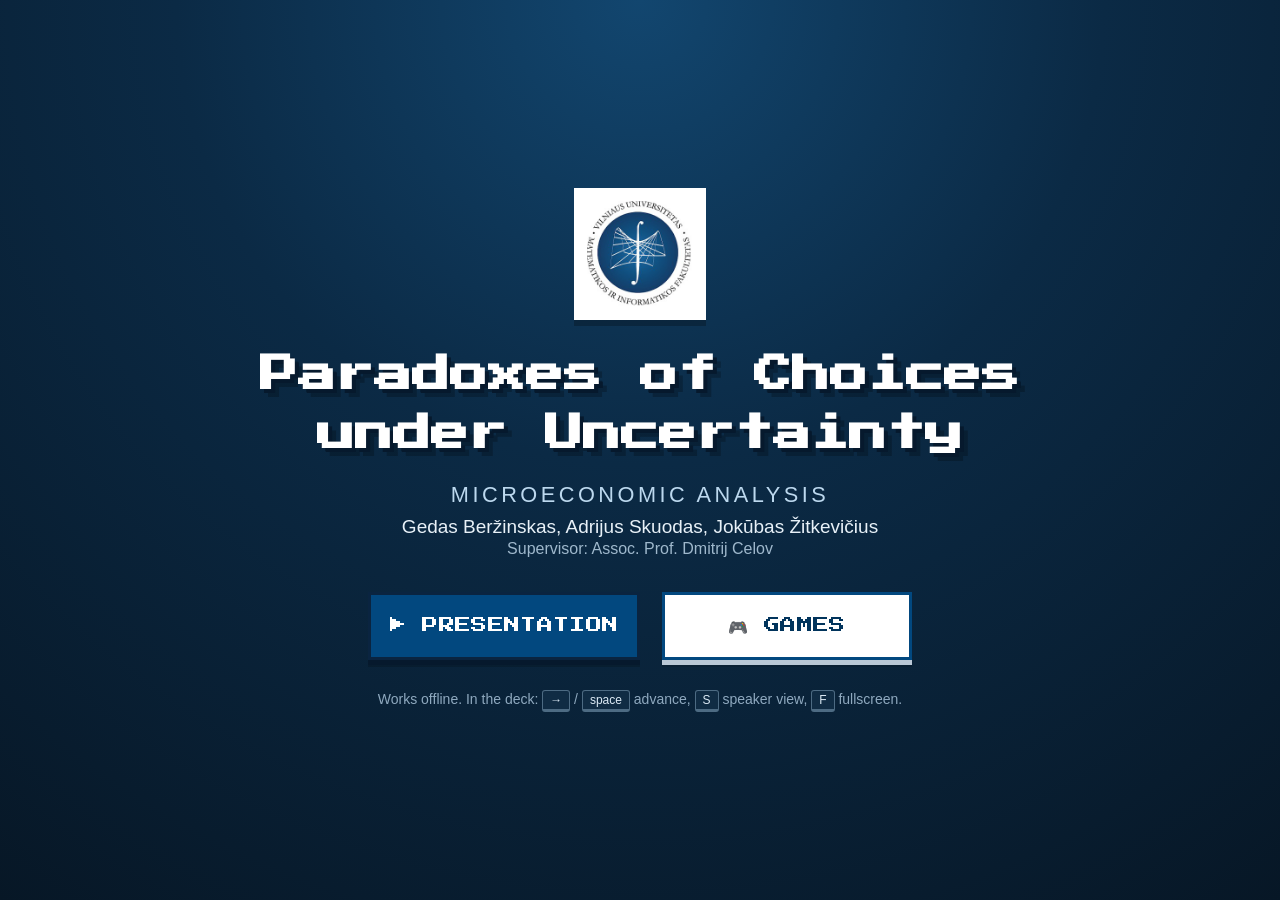
==== docs/index.html @ 369f1665 "Phase 1: 35-slide reveal deck, vendored libs, review fixes" ====
<!DOCTYPE html>
<html lang="en">
<head>
  <meta charset="utf-8">
  <meta name="viewport" content="width=device-width, initial-scale=1">
  <meta name="color-scheme" content="dark">
  <title>Paradoxes of Choices under Uncertainty</title>
  <meta name="description" content="A team presentation and mini-games about paradoxes of choice under uncertainty.">
  <link rel="stylesheet" href="css/theme.css">
</head>
<body class="start-page">
  <main class="start">
    <div class="start__inner">
      <div class="start__logo-card">
        <img src="assets/ui/mif.png"
             alt="Vilnius University Faculty of Mathematics and Informatics"
             width="244" height="244">
      </div>

      <h1 class="start__title" id="start-title">Paradoxes of Choices under Uncertainty</h1>
      <p class="start__subtitle" id="start-subtitle">Microeconomic analysis</p>
      <p class="start__authors" id="start-authors">Gedas Beržinskas, Adrijus Skuodas, Jokūbas Žitkevičius</p>
      <p class="start__supervisor" id="start-supervisor">Supervisor: Assoc. Prof. Dmitrij Celov</p>

      <div class="start__actions">
        <a class="pixel-btn" href="deck.html" aria-label="Open the presentation">▶ Presentation</a>
        <a class="pixel-btn pixel-btn--light" href="play.html" aria-label="Open the games hub">🎮 Games</a>
      </div>

      <p class="start__hint">
        Works offline. In the deck: <kbd>→</kbd> / <kbd>space</kbd> advance,
        <kbd>S</kbd> speaker view, <kbd>F</kbd> fullscreen.
      </p>
    </div>
  </main>

  <script src="config.js"></script>
  <script>
    (function () {
      "use strict";
      var c = window.CONFIG;
      if (!c) return;
      var set = function (id, value) {
        var el = document.getElementById(id);
        if (el && value) el.textContent = value;
      };
      set("start-title", c.title);
      set("start-subtitle", c.subtitle);
      set("start-authors", (c.authors || []).join(", "));
      set("start-supervisor", c.supervisor ? "Supervisor: " + c.supervisor : "");
      if (c.title) document.title = c.title;
    })();
  </script>
</body>
</html>
---- docs/css/theme.css ----
/* ==========================================================================
   theme.css — palette, type and shared components.
   Loaded by index.html, deck.html and (Phase 2) play.html.
   No external fonts: Press Start 2P is vendored under docs/vendor/fonts/.
   ========================================================================== */

@font-face {
  font-family: "Press Start 2P";
  src: url("../vendor/fonts/PressStart2P-Regular.ttf") format("truetype");
  font-weight: 400;
  font-style: normal;
  font-display: swap;
}

:root {
  /* VUMIF.sty / Madrid palette (see PLAN.md §2.2) */
  --vu-blue: #02487F;          /* VUMIF redefines blue as RGB(2,72,127) */
  --vu-blue-deep: #01345C;
  --burgundy: #7B003F;
  --block-title: #262686;
  --block-body: #E9E9F3;
  --alert-title: #143E5F;
  --alert-body: #E8ECEF;
  --game: #2E7D32;
  --game-body: #EEF5EF;
  --bullet: #3333B3;
  --grey-70: #A6A6A6;          /* xcolor gray!70 = 70% grey + 30% white */
  --tikz-red: #FF0000;

  --ink: #1b1b1b;
  --ink-soft: #3d4650;
  --muted: #5f6b78;
  --paper: #ffffff;
  --wash: #f4f7fa;
  --rule: #cfd6de;
  --focus: #f0a500;

  --font-body: -apple-system, BlinkMacSystemFont, "Segoe UI", Roboto,
    "Helvetica Neue", Arial, "Noto Sans", sans-serif;
  --font-pixel: "Press Start 2P", "Courier New", monospace;
}

/* --------------------------------------------------------------------------
   Base
   -------------------------------------------------------------------------- */

*,
*::before,
*::after {
  box-sizing: border-box;
}

html,
body {
  margin: 0;
  padding: 0;
}

body {
  font-family: var(--font-body);
  color: var(--ink);
  background: #0b1a2a;
  -webkit-font-smoothing: antialiased;
  text-rendering: optimizeLegibility;
}

img {
  max-width: 100%;
}

a {
  color: var(--vu-blue);
  text-decoration: none;
  border-bottom: 1px solid rgba(2, 72, 127, 0.35);
}

a:hover,
a:focus {
  border-bottom-color: var(--vu-blue);
}

:focus-visible {
  outline: 3px solid var(--focus);
  outline-offset: 3px;
  border-radius: 2px;
}

/* --------------------------------------------------------------------------
   Reveal.js base overrides
   -------------------------------------------------------------------------- */

.reveal {
  font-family: var(--font-body);
  font-size: 34px;
  font-weight: 400;
  color: var(--ink);
}

.reveal .slides {
  text-align: left;
}

.reveal .slides section {
  background: var(--paper);
  color: var(--ink);
  line-height: 1.34;
}

.reveal h1,
.reveal h2,
.reveal h3,
.reveal h4 {
  font-family: var(--font-body);
  text-transform: none;
  letter-spacing: 0;
  color: var(--vu-blue);
  font-weight: 700;
  line-height: 1.16;
  margin: 0 0 0.35em;
}

.reveal p {
  margin: 0 0 0.45em;
}

.reveal strong,
.reveal b {
  font-weight: 700;
}

.reveal em {
  font-style: italic;
}

.reveal small {
  font-size: 0.8em;
}

.reveal blockquote {
  margin: 0.5em 0;
  padding: 0.2em 0.8em;
  border-left: 4px solid var(--vu-blue);
  background: var(--wash);
  font-style: normal;
}

/* KaTeX display blocks get a little breathing room, like beamer's \[ \]. */
.reveal .katex-display {
  margin: 0.42em 0;
}

.reveal .katex {
  font-size: 1.02em;
}

/* --------------------------------------------------------------------------
   Beamer-style blocks
   -------------------------------------------------------------------------- */

.block {
  margin: 0.55em 0;
  border-radius: 5px;
  overflow: hidden;
  box-shadow: 0 1px 0 rgba(0, 0, 0, 0.08);
}

.block__title {
  background: var(--block-title);
  color: #fff;
  font-weight: 700;
  font-size: 0.95em;
  line-height: 1.22;
  padding: 0.26em 0.72em;
}

.block__body {
  background: var(--block-body);
  padding: 0.48em 0.78em 0.55em;
}

.block--alert .block__title {
  background: var(--alert-title);
}

.block--alert .block__body {
  background: var(--alert-body);
}

.block--game .block__title {
  background: var(--game);
}

.block--game .block__body {
  background: var(--game-body);
}

.block--untitled .block__title {
  display: none;
}

/* --------------------------------------------------------------------------
   Lists — beamer's circle bullets in structure blue
   -------------------------------------------------------------------------- */

.reveal ul {
  margin: 0.28em 0;
  padding-left: 1.12em;
  list-style-type: circle;
}

.reveal ul ul {
  list-style-type: circle;
}

.reveal ol {
  margin: 0.28em 0;
  padding-left: 1.32em;
}

.reveal li {
  margin: 0.2em 0;
  line-height: 1.33;
}

.reveal li::marker {
  color: var(--bullet);
}

.reveal .no-bullets,
.reveal ul.no-bullets {
  list-style: none;
  padding-left: 0;
}

/* --------------------------------------------------------------------------
   Booktabs-style HTML tables
   -------------------------------------------------------------------------- */

.tbl {
  border-collapse: collapse;
  border-top: 2px solid #2b2b2b;
  border-bottom: 2px solid #2b2b2b;
  margin: 0.35em auto;
  font-size: 0.9em;
  font-variant-numeric: tabular-nums;
}

.tbl th,
.tbl td {
  border: 0;
  padding: 0.2em 0.6em;
  vertical-align: middle;
}

.tbl thead th {
  border-bottom: 1px solid #2b2b2b;
  font-weight: 700;
  text-align: left;
  white-space: nowrap;
}

.tbl tbody td {
  text-align: left;
}

.tbl .num {
  text-align: right;
}

/* Source tabular{rr}: both columns right-aligned (frame 9). The compound
   selector outranks `.tbl tbody td`, which left-aligns data cells. */
.tbl.tbl--right th,
.tbl.tbl--right td {
  text-align: right;
}

.tbl .mid td {
  border-bottom: 1px solid #2b2b2b;
}

.tbl--compact {
  font-size: 0.82em;
}

.tbl--compact th,
.tbl--compact td {
  padding: 0.16em 0.34em;
}

/* --------------------------------------------------------------------------
   Pixel-art buttons (start screen + "Try it" slides)
   -------------------------------------------------------------------------- */

.pixel-btn {
  display: inline-flex;
  align-items: center;
  justify-content: center;
  gap: 0.55em;
  min-height: 56px;
  padding: 0.7em 1.15em;
  border: 3px solid #0a2440;
  border-radius: 0;
  background: var(--vu-blue);
  color: #fff;
  font-family: var(--font-pixel);
  font-size: 15px;
  line-height: 1.45;
  text-transform: uppercase;
  letter-spacing: 0.02em;
  cursor: pointer;
  text-decoration: none;
  box-shadow:
    0 5px 0 #06192d,
    0 7px 0 rgba(0, 0, 0, 0.18);
  transition: transform 120ms ease, box-shadow 120ms ease, background 120ms ease;
  -webkit-tap-highlight-color: transparent;
}

.pixel-btn:hover,
.pixel-btn:focus {
  background: #0562a8;
  border-bottom-color: #06192d;
  transform: translateY(-1px);
  box-shadow:
    0 6px 0 #06192d,
    0 8px 0 rgba(0, 0, 0, 0.18);
}

.pixel-btn:active {
  transform: translateY(4px);
  box-shadow: 0 1px 0 #06192d;
}

.pixel-btn--light {
  background: #fff;
  color: var(--vu-blue-deep);
  border-color: var(--vu-blue);
  box-shadow:
    0 5px 0 #b9c8d6,
    0 7px 0 rgba(0, 0, 0, 0.12);
}

.pixel-btn--light:hover,
.pixel-btn--light:focus {
  background: var(--wash);
}

.pixel-btn--small {
  min-height: 44px;
  padding: 0.5em 0.75em;
  font-size: 12px;
}

.pixel-btn--close {
  background: #b3261e;
  border-color: #5c0f0a;
  box-shadow: 0 4px 0 #3d0906;
}

.pixel-btn--close:hover,
.pixel-btn--close:focus {
  background: #d33a30;
}

/* --------------------------------------------------------------------------
   Start screen (index.html)
   -------------------------------------------------------------------------- */

.start {
  min-height: 100vh;
  min-height: 100svh;
  display: flex;
  align-items: center;
  justify-content: center;
  padding: 32px 20px;
  background:
    radial-gradient(circle at 50% 0%, #12466f 0%, #0b2a45 42%, #071726 100%);
  color: #fff;
  overflow-x: hidden;
}

.start__inner {
  width: min(980px, 100%);
  text-align: center;
}

.start__logo-card {
  display: inline-flex;
  align-items: center;
  justify-content: center;
  width: 132px;
  height: 132px;
  margin: 0 auto 26px;
  padding: 10px;
  background: #fff;
  border: 3px solid rgba(255, 255, 255, 0.75);
  box-shadow: 0 6px 0 rgba(0, 0, 0, 0.25);
}

.start__logo-card img {
  display: block;
  width: 100%;
  height: 100%;
  object-fit: contain;
}

.start__title {
  margin: 0 auto 18px;
  max-width: 900px;
  font-family: var(--font-pixel);
  font-size: clamp(20px, 3.1vw, 38px);
  line-height: 1.55;
  color: #fff;
  text-shadow: 4px 4px 0 #06192d, 8px 8px 0 rgba(0, 0, 0, 0.22);
}

.start__subtitle {
  margin: 0 0 8px;
  font-size: clamp(17px, 1.7vw, 22px);
  letter-spacing: 0.16em;
  text-transform: uppercase;
  color: #bcd8ee;
}

.start__authors {
  margin: 0 0 2px;
  font-size: clamp(15px, 1.5vw, 19px);
  color: #e8f1f8;
}

.start__supervisor {
  margin: 0 0 34px;
  font-size: clamp(13px, 1.3vw, 16px);
  color: #9fb8cc;
}

.start__actions {
  display: flex;
  flex-wrap: wrap;
  align-items: center;
  justify-content: center;
  gap: 22px;
}

.start__actions .pixel-btn {
  min-width: 250px;
  min-height: 68px;
  font-size: clamp(13px, 1.25vw, 16px);
}

.start__hint {
  margin: 30px 0 0;
  font-size: 14px;
  color: #8fa9bf;
}

.start__hint kbd {
  display: inline-block;
  padding: 2px 7px;
  border: 1px solid #4d6b83;
  border-bottom-width: 3px;
  border-radius: 3px;
  font-family: var(--font-body);
  font-size: 12px;
  color: #dceaf5;
  background: #102c44;
}

/* Small phones: keep the two buttons stacked and full width. */
@media (max-width: 560px) {
  .start {
    padding: 22px 16px 30px;
  }

  .start__logo-card {
    width: 104px;
    height: 104px;
    margin-bottom: 20px;
  }

  .start__title {
    font-size: clamp(17px, 5.4vw, 24px);
    line-height: 1.65;
    text-shadow: 3px 3px 0 #06192d;
  }

  .start__actions {
    gap: 16px;
  }

  .start__actions .pixel-btn {
    min-width: 0;
    width: 100%;
    max-width: 340px;
  }
}

/* --------------------------------------------------------------------------
   Accessibility
   -------------------------------------------------------------------------- */

.visually-hidden {
  position: absolute !important;
  width: 1px;
  height: 1px;
  padding: 0;
  margin: -1px;
  overflow: hidden;
  clip: rect(0, 0, 0, 0);
  white-space: nowrap;
  border: 0;
}

@media (prefers-reduced-motion: reduce) {
  *,
  *::before,
  *::after {
    animation-duration: 0.001ms !important;
    animation-iteration-count: 1 !important;
    transition-duration: 0.001ms !important;
    scroll-behavior: auto !important;
  }

  .pixel-btn:hover,
  .pixel-btn:focus {
    transform: none;
  }
}
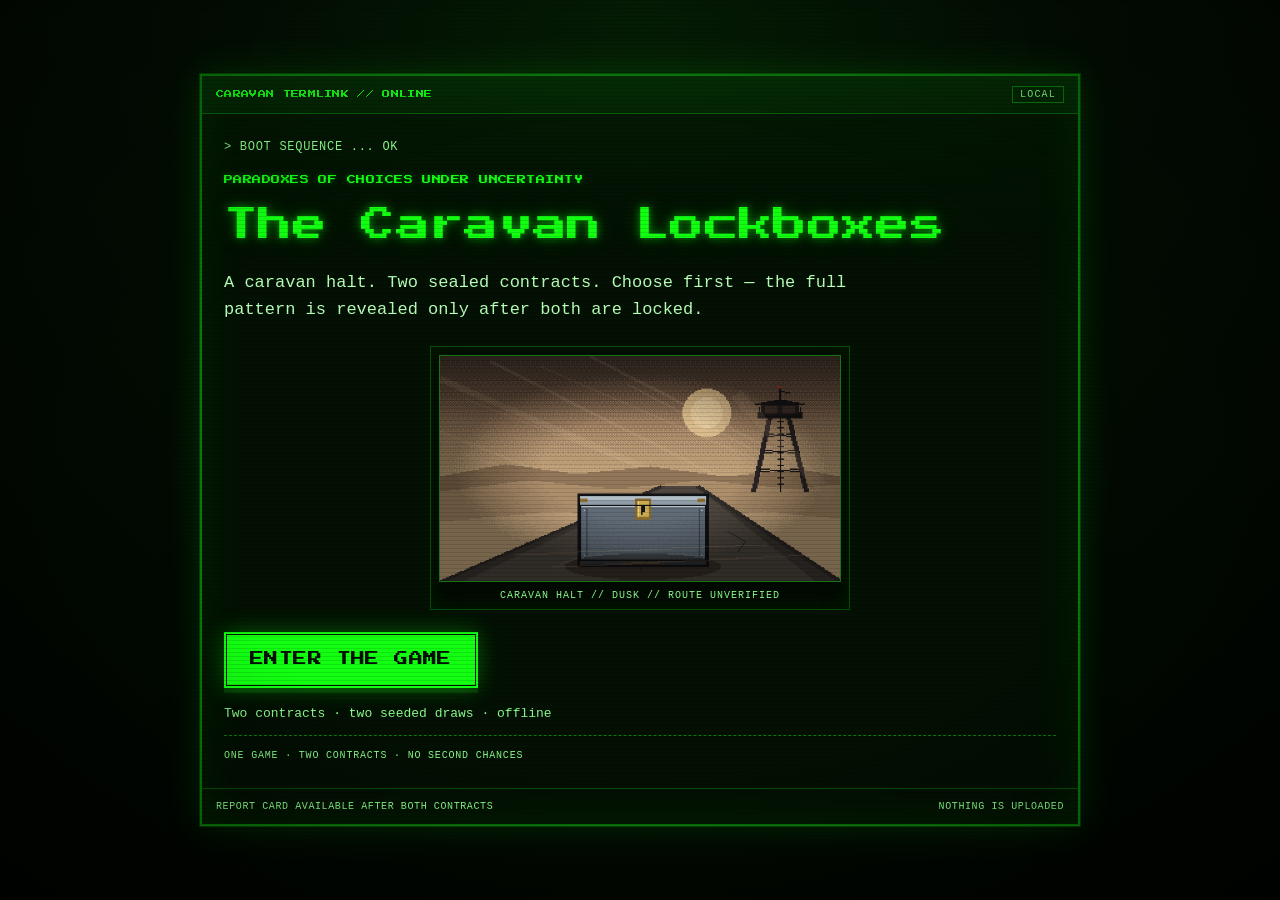
==== commit c46ebb0c: "Phase 3: Pip-Boy single-game rework" ====
--- a/docs/index.html
+++ b/docs/index.html
@@ -4,34 +4,51 @@
   <meta charset="utf-8">
   <meta name="viewport" content="width=device-width, initial-scale=1">
   <meta name="color-scheme" content="dark">
-  <title>Paradoxes of Choices under Uncertainty</title>
-  <meta name="description" content="A team presentation and mini-games about paradoxes of choice under uncertainty.">
+  <title>The Caravan Lockboxes — Paradoxes of Choices under Uncertainty</title>
+  <meta name="description" content="A green CRT decision game about choice under uncertainty: two contracts, two seeded draws, and the expected-utility algebra behind your choices.">
   <link rel="stylesheet" href="css/theme.css">
 </head>
-<body class="start-page">
-  <main class="start">
-    <div class="start__inner">
-      <div class="start__logo-card">
-        <img src="assets/ui/mif.png"
-             alt="Vilnius University Faculty of Mathematics and Informatics"
-             width="244" height="244">
+<body class="terminal-page">
+  <a class="skip-link" href="#terminal-main">Skip to the terminal</a>
+
+  <main id="terminal-main" class="terminal">
+    <section class="terminal__frame" aria-labelledby="terminal-title">
+      <header class="terminal__bar">
+        <span class="terminal__bar-label" id="terminal-kicker">Caravan termlink // online</span>
+        <span class="terminal__bar-status">LOCAL</span>
+      </header>
+
+      <div class="terminal__screen">
+        <p class="terminal__boot">&gt; BOOT SEQUENCE ... OK</p>
+
+        <p class="eyebrow" id="terminal-subtitle">Paradoxes of Choices under Uncertainty</p>
+        <h1 class="terminal__title" id="terminal-title">The Caravan Lockboxes</h1>
+        <p class="terminal__lead" id="terminal-lead">
+          A caravan halt. Two sealed contracts. Choose first — the full pattern
+          is revealed only after both are locked.
+        </p>
+
+        <figure class="terminal__art">
+          <img id="terminal-art"
+               src="assets/cards/hub_allais.png"
+               alt="A steel strongbox on a desert road, with a watchtower behind"
+               width="640" height="360">
+          <figcaption class="terminal__art-caption">CARAVAN HALT // DUSK // ROUTE UNVERIFIED</figcaption>
+        </figure>
+
+        <div class="terminal__actions">
+          <a class="term-btn" id="terminal-cta" href="play.html">▶ Enter the game</a>
+        </div>
+
+        <p class="terminal__hint" id="terminal-hint">Two contracts · two seeded draws · offline</p>
+        <p class="terminal__status" id="terminal-status">ONE GAME · TWO CONTRACTS · NO SECOND CHANCES</p>
       </div>
 
-      <h1 class="start__title" id="start-title">Paradoxes of Choices under Uncertainty</h1>
-      <p class="start__subtitle" id="start-subtitle">Microeconomic analysis</p>
-      <p class="start__authors" id="start-authors">Gedas Beržinskas, Adrijus Skuodas, Jokūbas Žitkevičius</p>
-      <p class="start__supervisor" id="start-supervisor">Supervisor: Assoc. Prof. Dmitrij Celov</p>
-
-      <div class="start__actions">
-        <a class="pixel-btn" href="deck.html" aria-label="Open the presentation">▶ Presentation</a>
-        <a class="pixel-btn pixel-btn--light" href="play.html" aria-label="Open the games hub">🎮 Games</a>
-      </div>
-
-      <p class="start__hint">
-        Works offline. In the deck: <kbd>→</kbd> / <kbd>space</kbd> advance,
-        <kbd>S</kbd> speaker view, <kbd>F</kbd> fullscreen.
-      </p>
-    </div>
+      <footer class="terminal__foot">
+        <span>REPORT CARD AVAILABLE AFTER BOTH CONTRACTS</span>
+        <span>NOTHING IS UPLOADED</span>
+      </footer>
+    </section>
   </main>
 
   <script src="config.js"></script>
@@ -40,15 +57,28 @@
       "use strict";
       var c = window.CONFIG;
       if (!c) return;
+      var landing = c.landing || {};
       var set = function (id, value) {
         var el = document.getElementById(id);
         if (el && value) el.textContent = value;
       };
-      set("start-title", c.title);
-      set("start-subtitle", c.subtitle);
-      set("start-authors", (c.authors || []).join(", "));
-      set("start-supervisor", c.supervisor ? "Supervisor: " + c.supervisor : "");
-      if (c.title) document.title = c.title;
+      set("terminal-kicker", landing.kicker);
+      set("terminal-title", landing.title);
+      set("terminal-subtitle", landing.subtitle || c.title);
+      set("terminal-lead", landing.lead);
+      set("terminal-cta", landing.cta);
+      set("terminal-hint", landing.hint);
+      set("terminal-status", landing.status);
+      if (landing.title) document.title = landing.title + " — " + (c.title || "Paradoxes of Choices under Uncertainty");
+
+      var art = document.getElementById("terminal-art");
+      var entry = c.assets && c.assets.hub_allais;
+      if (art && entry) {
+        if (entry.file) art.src = entry.file;
+        if (entry.alt) art.alt = entry.alt;
+        if (entry.w) art.width = entry.w;
+        if (entry.h) art.height = entry.h;
+      }
     })();
   </script>
 </body>
--- a/docs/css/theme.css
+++ b/docs/css/theme.css
@@ -1,7 +1,7 @@
 /* ==========================================================================
-   theme.css — palette, type and shared components.
-   Loaded by index.html, deck.html and (Phase 2) play.html.
-   No external fonts: Press Start 2P is vendored under docs/vendor/fonts/.
+   theme.css — Pip-Boy green CRT palette, terminal type and the entry screen.
+   Loaded by index.html and play.html. No external fonts or requests:
+   Press Start 2P is vendored under docs/vendor/fonts/.
    ========================================================================== */
 
 @font-face {
@@ -13,30 +13,22 @@
 }
 
 :root {
-  /* VUMIF.sty / Madrid palette (see PLAN.md §2.2) */
-  --vu-blue: #02487F;          /* VUMIF redefines blue as RGB(2,72,127) */
-  --vu-blue-deep: #01345C;
-  --burgundy: #7B003F;
-  --block-title: #262686;
-  --block-body: #E9E9F3;
-  --alert-title: #143E5F;
-  --alert-body: #E8ECEF;
-  --game: #2E7D32;
-  --game-body: #EEF5EF;
-  --bullet: #3333B3;
-  --grey-70: #A6A6A6;          /* xcolor gray!70 = 70% grey + 30% white */
-  --tikz-red: #FF0000;
-
-  --ink: #1b1b1b;
-  --ink-soft: #3d4650;
-  --muted: #5f6b78;
-  --paper: #ffffff;
-  --wash: #f4f7fa;
-  --rule: #cfd6de;
-  --focus: #f0a500;
-
-  --font-body: -apple-system, BlinkMacSystemFont, "Segoe UI", Roboto,
-    "Helvetica Neue", Arial, "Noto Sans", sans-serif;
+  /* Pip-Boy green. Exact RGB 18/255/18. */
+  --pip-green: #12FF12;
+  --pip-green-soft: #8CFF8C;
+  --pip-green-dim: #0B7A0B;
+  --pip-green-dark: #0A5A0A;
+  --pip-green-black: #020802;
+  --pip-green-panel: rgba(4, 16, 4, 0.94);
+  --pip-green-panel-2: rgba(6, 24, 6, 0.94);
+  --pip-green-ink: #B8FFB8;
+  --pip-green-line: rgba(18, 255, 18, 0.28);
+  --pip-green-glow: rgba(18, 255, 18, 0.2);
+  --pip-warn: #FF3B2F;
+  --pip-focus: #8CFF8C;
+
+  --font-body: ui-monospace, SFMono-Regular, "SF Mono", Menlo, Consolas,
+    "Liberation Mono", "Courier New", monospace;
   --font-pixel: "Press Start 2P", "Courier New", monospace;
 }
 
@@ -56,448 +48,114 @@
   padding: 0;
 }
 
+html {
+  background: var(--pip-green-black);
+}
+
 body {
+  min-height: 100vh;
+  min-height: 100svh;
   font-family: var(--font-body);
-  color: var(--ink);
-  background: #0b1a2a;
+  color: var(--pip-green-ink);
+  background:
+    radial-gradient(circle at 50% 0%, #052005 0%, #030d03 46%, #010401 100%);
   -webkit-font-smoothing: antialiased;
   text-rendering: optimizeLegibility;
 }
 
+/* Static CRT scanlines and vignette. They never take pointer events and the
+   scanline band is thin enough that body copy stays readable. */
+body::before {
+  content: "";
+  position: fixed;
+  inset: 0;
+  z-index: 9998;
+  pointer-events: none;
+  background: radial-gradient(
+    ellipse at center,
+    transparent 52%,
+    rgba(0, 0, 0, 0.38) 100%
+  );
+}
+
+body::after {
+  content: "";
+  position: fixed;
+  inset: 0;
+  z-index: 9999;
+  pointer-events: none;
+  background: repeating-linear-gradient(
+    to bottom,
+    rgba(0, 0, 0, 0.2) 0,
+    rgba(0, 0, 0, 0.2) 1px,
+    transparent 1px,
+    transparent 4px
+  );
+  opacity: 0.55;
+}
+
 img {
   max-width: 100%;
 }
 
 a {
-  color: var(--vu-blue);
+  color: var(--pip-green-soft);
   text-decoration: none;
-  border-bottom: 1px solid rgba(2, 72, 127, 0.35);
+  border-bottom: 1px solid var(--pip-green-dim);
 }
 
 a:hover,
 a:focus {
-  border-bottom-color: var(--vu-blue);
+  color: var(--pip-green);
+  border-bottom-color: var(--pip-green);
 }
 
 :focus-visible {
-  outline: 3px solid var(--focus);
+  outline: 3px solid var(--pip-focus);
   outline-offset: 3px;
-  border-radius: 2px;
-}
-
-/* --------------------------------------------------------------------------
-   Reveal.js base overrides
-   -------------------------------------------------------------------------- */
-
-.reveal {
-  font-family: var(--font-body);
-  font-size: 34px;
+  border-radius: 0;
+}
+
+::selection {
+  background: var(--pip-green);
+  color: #021002;
+}
+
+h1,
+h2,
+h3,
+h4 {
+  font-family: var(--font-pixel);
   font-weight: 400;
-  color: var(--ink);
-}
-
-.reveal .slides {
-  text-align: left;
-}
-
-.reveal .slides section {
-  background: var(--paper);
-  color: var(--ink);
-  line-height: 1.34;
-}
-
-.reveal h1,
-.reveal h2,
-.reveal h3,
-.reveal h4 {
-  font-family: var(--font-body);
-  text-transform: none;
-  letter-spacing: 0;
-  color: var(--vu-blue);
-  font-weight: 700;
-  line-height: 1.16;
-  margin: 0 0 0.35em;
-}
-
-.reveal p {
-  margin: 0 0 0.45em;
-}
-
-.reveal strong,
-.reveal b {
-  font-weight: 700;
-}
-
-.reveal em {
-  font-style: italic;
-}
-
-.reveal small {
-  font-size: 0.8em;
-}
-
-.reveal blockquote {
-  margin: 0.5em 0;
-  padding: 0.2em 0.8em;
-  border-left: 4px solid var(--vu-blue);
-  background: var(--wash);
-  font-style: normal;
-}
-
-/* KaTeX display blocks get a little breathing room, like beamer's \[ \]. */
-.reveal .katex-display {
-  margin: 0.42em 0;
-}
-
-.reveal .katex {
-  font-size: 1.02em;
-}
-
-/* --------------------------------------------------------------------------
-   Beamer-style blocks
-   -------------------------------------------------------------------------- */
-
-.block {
-  margin: 0.55em 0;
-  border-radius: 5px;
-  overflow: hidden;
-  box-shadow: 0 1px 0 rgba(0, 0, 0, 0.08);
-}
-
-.block__title {
-  background: var(--block-title);
-  color: #fff;
-  font-weight: 700;
-  font-size: 0.95em;
-  line-height: 1.22;
-  padding: 0.26em 0.72em;
-}
-
-.block__body {
-  background: var(--block-body);
-  padding: 0.48em 0.78em 0.55em;
-}
-
-.block--alert .block__title {
-  background: var(--alert-title);
-}
-
-.block--alert .block__body {
-  background: var(--alert-body);
-}
-
-.block--game .block__title {
-  background: var(--game);
-}
-
-.block--game .block__body {
-  background: var(--game-body);
-}
-
-.block--untitled .block__title {
-  display: none;
-}
-
-/* --------------------------------------------------------------------------
-   Lists — beamer's circle bullets in structure blue
-   -------------------------------------------------------------------------- */
-
-.reveal ul {
-  margin: 0.28em 0;
-  padding-left: 1.12em;
-  list-style-type: circle;
-}
-
-.reveal ul ul {
-  list-style-type: circle;
-}
-
-.reveal ol {
-  margin: 0.28em 0;
-  padding-left: 1.32em;
-}
-
-.reveal li {
-  margin: 0.2em 0;
-  line-height: 1.33;
-}
-
-.reveal li::marker {
-  color: var(--bullet);
-}
-
-.reveal .no-bullets,
-.reveal ul.no-bullets {
-  list-style: none;
-  padding-left: 0;
-}
-
-/* --------------------------------------------------------------------------
-   Booktabs-style HTML tables
-   -------------------------------------------------------------------------- */
-
-.tbl {
-  border-collapse: collapse;
-  border-top: 2px solid #2b2b2b;
-  border-bottom: 2px solid #2b2b2b;
-  margin: 0.35em auto;
-  font-size: 0.9em;
-  font-variant-numeric: tabular-nums;
-}
-
-.tbl th,
-.tbl td {
-  border: 0;
-  padding: 0.2em 0.6em;
-  vertical-align: middle;
-}
-
-.tbl thead th {
-  border-bottom: 1px solid #2b2b2b;
-  font-weight: 700;
-  text-align: left;
-  white-space: nowrap;
-}
-
-.tbl tbody td {
-  text-align: left;
-}
-
-.tbl .num {
-  text-align: right;
-}
-
-/* Source tabular{rr}: both columns right-aligned (frame 9). The compound
-   selector outranks `.tbl tbody td`, which left-aligns data cells. */
-.tbl.tbl--right th,
-.tbl.tbl--right td {
-  text-align: right;
-}
-
-.tbl .mid td {
-  border-bottom: 1px solid #2b2b2b;
-}
-
-.tbl--compact {
-  font-size: 0.82em;
-}
-
-.tbl--compact th,
-.tbl--compact td {
-  padding: 0.16em 0.34em;
-}
-
-/* --------------------------------------------------------------------------
-   Pixel-art buttons (start screen + "Try it" slides)
-   -------------------------------------------------------------------------- */
-
-.pixel-btn {
-  display: inline-flex;
-  align-items: center;
-  justify-content: center;
-  gap: 0.55em;
-  min-height: 56px;
-  padding: 0.7em 1.15em;
-  border: 3px solid #0a2440;
+  color: var(--pip-green);
+  text-shadow: 0 0 7px rgba(18, 255, 18, 0.42);
+  letter-spacing: 0.01em;
+}
+
+.eyebrow {
+  margin: 0 0 10px;
+  font-family: var(--font-pixel);
+  font-size: 9px;
+  line-height: 1.8;
+  letter-spacing: 0.05em;
+  text-transform: uppercase;
+  color: var(--pip-green);
+  text-shadow: 0 0 6px rgba(18, 255, 18, 0.35);
+}
+
+kbd {
+  display: inline-block;
+  min-width: 24px;
+  padding: 1px 5px;
+  border: 1px solid var(--pip-green-line);
+  border-bottom-width: 2px;
   border-radius: 0;
-  background: var(--vu-blue);
-  color: #fff;
-  font-family: var(--font-pixel);
-  font-size: 15px;
-  line-height: 1.45;
-  text-transform: uppercase;
-  letter-spacing: 0.02em;
-  cursor: pointer;
-  text-decoration: none;
-  box-shadow:
-    0 5px 0 #06192d,
-    0 7px 0 rgba(0, 0, 0, 0.18);
-  transition: transform 120ms ease, box-shadow 120ms ease, background 120ms ease;
-  -webkit-tap-highlight-color: transparent;
-}
-
-.pixel-btn:hover,
-.pixel-btn:focus {
-  background: #0562a8;
-  border-bottom-color: #06192d;
-  transform: translateY(-1px);
-  box-shadow:
-    0 6px 0 #06192d,
-    0 8px 0 rgba(0, 0, 0, 0.18);
-}
-
-.pixel-btn:active {
-  transform: translateY(4px);
-  box-shadow: 0 1px 0 #06192d;
-}
-
-.pixel-btn--light {
-  background: #fff;
-  color: var(--vu-blue-deep);
-  border-color: var(--vu-blue);
-  box-shadow:
-    0 5px 0 #b9c8d6,
-    0 7px 0 rgba(0, 0, 0, 0.12);
-}
-
-.pixel-btn--light:hover,
-.pixel-btn--light:focus {
-  background: var(--wash);
-}
-
-.pixel-btn--small {
-  min-height: 44px;
-  padding: 0.5em 0.75em;
-  font-size: 12px;
-}
-
-.pixel-btn--close {
-  background: #b3261e;
-  border-color: #5c0f0a;
-  box-shadow: 0 4px 0 #3d0906;
-}
-
-.pixel-btn--close:hover,
-.pixel-btn--close:focus {
-  background: #d33a30;
-}
-
-/* --------------------------------------------------------------------------
-   Start screen (index.html)
-   -------------------------------------------------------------------------- */
-
-.start {
-  min-height: 100vh;
-  min-height: 100svh;
-  display: flex;
-  align-items: center;
-  justify-content: center;
-  padding: 32px 20px;
-  background:
-    radial-gradient(circle at 50% 0%, #12466f 0%, #0b2a45 42%, #071726 100%);
-  color: #fff;
-  overflow-x: hidden;
-}
-
-.start__inner {
-  width: min(980px, 100%);
-  text-align: center;
-}
-
-.start__logo-card {
-  display: inline-flex;
-  align-items: center;
-  justify-content: center;
-  width: 132px;
-  height: 132px;
-  margin: 0 auto 26px;
-  padding: 10px;
-  background: #fff;
-  border: 3px solid rgba(255, 255, 255, 0.75);
-  box-shadow: 0 6px 0 rgba(0, 0, 0, 0.25);
-}
-
-.start__logo-card img {
-  display: block;
-  width: 100%;
-  height: 100%;
-  object-fit: contain;
-}
-
-.start__title {
-  margin: 0 auto 18px;
-  max-width: 900px;
-  font-family: var(--font-pixel);
-  font-size: clamp(20px, 3.1vw, 38px);
-  line-height: 1.55;
-  color: #fff;
-  text-shadow: 4px 4px 0 #06192d, 8px 8px 0 rgba(0, 0, 0, 0.22);
-}
-
-.start__subtitle {
-  margin: 0 0 8px;
-  font-size: clamp(17px, 1.7vw, 22px);
-  letter-spacing: 0.16em;
-  text-transform: uppercase;
-  color: #bcd8ee;
-}
-
-.start__authors {
-  margin: 0 0 2px;
-  font-size: clamp(15px, 1.5vw, 19px);
-  color: #e8f1f8;
-}
-
-.start__supervisor {
-  margin: 0 0 34px;
-  font-size: clamp(13px, 1.3vw, 16px);
-  color: #9fb8cc;
-}
-
-.start__actions {
-  display: flex;
-  flex-wrap: wrap;
-  align-items: center;
-  justify-content: center;
-  gap: 22px;
-}
-
-.start__actions .pixel-btn {
-  min-width: 250px;
-  min-height: 68px;
-  font-size: clamp(13px, 1.25vw, 16px);
-}
-
-.start__hint {
-  margin: 30px 0 0;
-  font-size: 14px;
-  color: #8fa9bf;
-}
-
-.start__hint kbd {
-  display: inline-block;
-  padding: 2px 7px;
-  border: 1px solid #4d6b83;
-  border-bottom-width: 3px;
-  border-radius: 3px;
+  background: rgba(18, 255, 18, 0.08);
+  color: var(--pip-green-ink);
   font-family: var(--font-body);
   font-size: 12px;
-  color: #dceaf5;
-  background: #102c44;
-}
-
-/* Small phones: keep the two buttons stacked and full width. */
-@media (max-width: 560px) {
-  .start {
-    padding: 22px 16px 30px;
-  }
-
-  .start__logo-card {
-    width: 104px;
-    height: 104px;
-    margin-bottom: 20px;
-  }
-
-  .start__title {
-    font-size: clamp(17px, 5.4vw, 24px);
-    line-height: 1.65;
-    text-shadow: 3px 3px 0 #06192d;
-  }
-
-  .start__actions {
-    gap: 16px;
-  }
-
-  .start__actions .pixel-btn {
-    min-width: 0;
-    width: 100%;
-    max-width: 340px;
-  }
-}
-
-/* --------------------------------------------------------------------------
-   Accessibility
-   -------------------------------------------------------------------------- */
+  text-align: center;
+}
 
 .visually-hidden {
   position: absolute !important;
@@ -511,6 +169,238 @@
   border: 0;
 }
 
+.skip-link {
+  position: absolute;
+  left: 8px;
+  top: -70px;
+  z-index: 10001;
+  display: inline-flex;
+  align-items: center;
+  min-height: 44px;
+  padding: 10px 14px;
+  background: var(--pip-green);
+  color: #021002;
+  border: 2px solid var(--pip-green-soft);
+  font-weight: 700;
+}
+
+.skip-link:focus {
+  top: 8px;
+}
+
+/* --------------------------------------------------------------------------
+   Entry screen — one terminal, one enter action
+   -------------------------------------------------------------------------- */
+
+.terminal-page {
+  display: flex;
+  align-items: center;
+  justify-content: center;
+  padding: 28px 14px;
+  overflow-x: hidden;
+}
+
+.terminal {
+  width: min(880px, 100%);
+}
+
+.terminal__frame {
+  background:
+    linear-gradient(180deg, rgba(18, 255, 18, 0.04), transparent 22%),
+    var(--pip-green-panel);
+  border: 2px solid var(--pip-green-dim);
+  box-shadow:
+    inset 0 0 48px rgba(18, 255, 18, 0.08),
+    0 0 0 1px rgba(18, 255, 18, 0.18),
+    0 0 34px rgba(18, 255, 18, 0.15);
+}
+
+.terminal__bar {
+  display: flex;
+  flex-wrap: wrap;
+  align-items: center;
+  justify-content: space-between;
+  gap: 8px;
+  padding: 10px 14px;
+  border-bottom: 1px solid var(--pip-green-line);
+  background: rgba(18, 255, 18, 0.06);
+}
+
+.terminal__bar-label {
+  font-family: var(--font-pixel);
+  font-size: 8px;
+  line-height: 1.6;
+  letter-spacing: 0.04em;
+  text-transform: uppercase;
+  color: var(--pip-green);
+}
+
+.terminal__bar-status {
+  padding: 2px 7px;
+  border: 1px solid var(--pip-green-dim);
+  color: var(--pip-green-soft);
+  font-size: 10px;
+  letter-spacing: 0.12em;
+}
+
+.terminal__screen {
+  padding: 26px 22px 24px;
+}
+
+.terminal__boot {
+  margin: 0 0 18px;
+  color: var(--pip-green-soft);
+  font-size: 12px;
+  letter-spacing: 0.06em;
+}
+
+.terminal__title {
+  margin: 0 0 16px;
+  font-size: clamp(19px, 4.2vw, 34px);
+  line-height: 1.6;
+  color: var(--pip-green);
+  text-shadow:
+    0 0 8px rgba(18, 255, 18, 0.55),
+    0 0 22px rgba(18, 255, 18, 0.22);
+}
+
+.terminal__lead {
+  max-width: 62ch;
+  margin: 0 0 22px;
+  color: var(--pip-green-ink);
+  font-size: clamp(15px, 1.8vw, 17px);
+  line-height: 1.62;
+}
+
+.terminal__art {
+  max-width: 420px;
+  margin: 0 auto 22px;
+  padding: 8px;
+  background: rgba(2, 8, 2, 0.8);
+  border: 1px solid var(--pip-green-line);
+  box-shadow: inset 0 0 22px rgba(18, 255, 18, 0.08);
+}
+
+.terminal__art img {
+  display: block;
+  width: 100%;
+  height: auto;
+  border: 1px solid var(--pip-green-dim);
+  filter: saturate(0.82) contrast(1.04);
+}
+
+.terminal__art-caption {
+  margin: 8px 0 0;
+  color: var(--pip-green-soft);
+  font-size: 10px;
+  letter-spacing: 0.1em;
+  text-align: center;
+}
+
+.terminal__actions {
+  display: flex;
+  flex-wrap: wrap;
+  gap: 12px;
+  margin: 0 0 16px;
+}
+
+.term-btn {
+  display: inline-flex;
+  align-items: center;
+  justify-content: center;
+  gap: 0.5em;
+  min-height: 56px;
+  padding: 14px 24px;
+  border: 2px solid var(--pip-green);
+  background: var(--pip-green);
+  color: #021002;
+  font-family: var(--font-pixel);
+  font-size: clamp(11px, 1.4vw, 14px);
+  line-height: 1.5;
+  text-transform: uppercase;
+  letter-spacing: 0.03em;
+  text-decoration: none;
+  box-shadow:
+    0 0 0 1px #021002 inset,
+    0 0 22px rgba(18, 255, 18, 0.32),
+    0 5px 0 #063006;
+  transition: background 120ms ease, transform 120ms ease, box-shadow 120ms ease;
+  -webkit-tap-highlight-color: transparent;
+}
+
+.term-btn:hover,
+.term-btn:focus {
+  background: var(--pip-green-soft);
+  border-color: var(--pip-green-soft);
+  color: #021002;
+  transform: translateY(-1px);
+  box-shadow:
+    0 0 0 1px #021002 inset,
+    0 0 30px rgba(18, 255, 18, 0.44),
+    0 6px 0 #063006;
+}
+
+.term-btn:active {
+  transform: translateY(3px);
+  box-shadow: 0 0 0 1px #021002 inset, 0 2px 0 #063006;
+}
+
+.terminal__hint {
+  margin: 0 0 12px;
+  color: var(--pip-green-soft);
+  font-size: 13px;
+  line-height: 1.5;
+}
+
+.terminal__status {
+  margin: 0;
+  padding-top: 12px;
+  border-top: 1px dashed var(--pip-green-dim);
+  color: var(--pip-green-soft);
+  font-size: 10px;
+  line-height: 1.6;
+  letter-spacing: 0.08em;
+}
+
+.terminal__foot {
+  display: flex;
+  flex-wrap: wrap;
+  justify-content: space-between;
+  gap: 8px;
+  padding: 10px 14px;
+  border-top: 1px solid var(--pip-green-line);
+  color: var(--pip-green-soft);
+  font-size: 10px;
+  line-height: 1.5;
+  letter-spacing: 0.06em;
+}
+
+/* --------------------------------------------------------------------------
+   Accessibility and print
+   -------------------------------------------------------------------------- */
+
+@media (max-width: 560px) {
+  .terminal-page {
+    padding: 12px 8px 22px;
+  }
+
+  .terminal__screen {
+    padding: 20px 14px 20px;
+  }
+
+  .terminal__title {
+    font-size: clamp(17px, 5.6vw, 24px);
+  }
+
+  .term-btn {
+    width: 100%;
+  }
+
+  .terminal__foot {
+    flex-direction: column;
+  }
+}
+
 @media (prefers-reduced-motion: reduce) {
   *,
   *::before,
@@ -521,8 +411,25 @@
     scroll-behavior: auto !important;
   }
 
-  .pixel-btn:hover,
-  .pixel-btn:focus {
+  .term-btn:hover,
+  .term-btn:focus {
     transform: none;
   }
 }
+
+@media print {
+  body::before,
+  body::after {
+    display: none !important;
+  }
+
+  body {
+    background: #fff;
+    color: #000;
+  }
+
+  .terminal__frame {
+    box-shadow: none;
+    border-color: #000;
+  }
+}
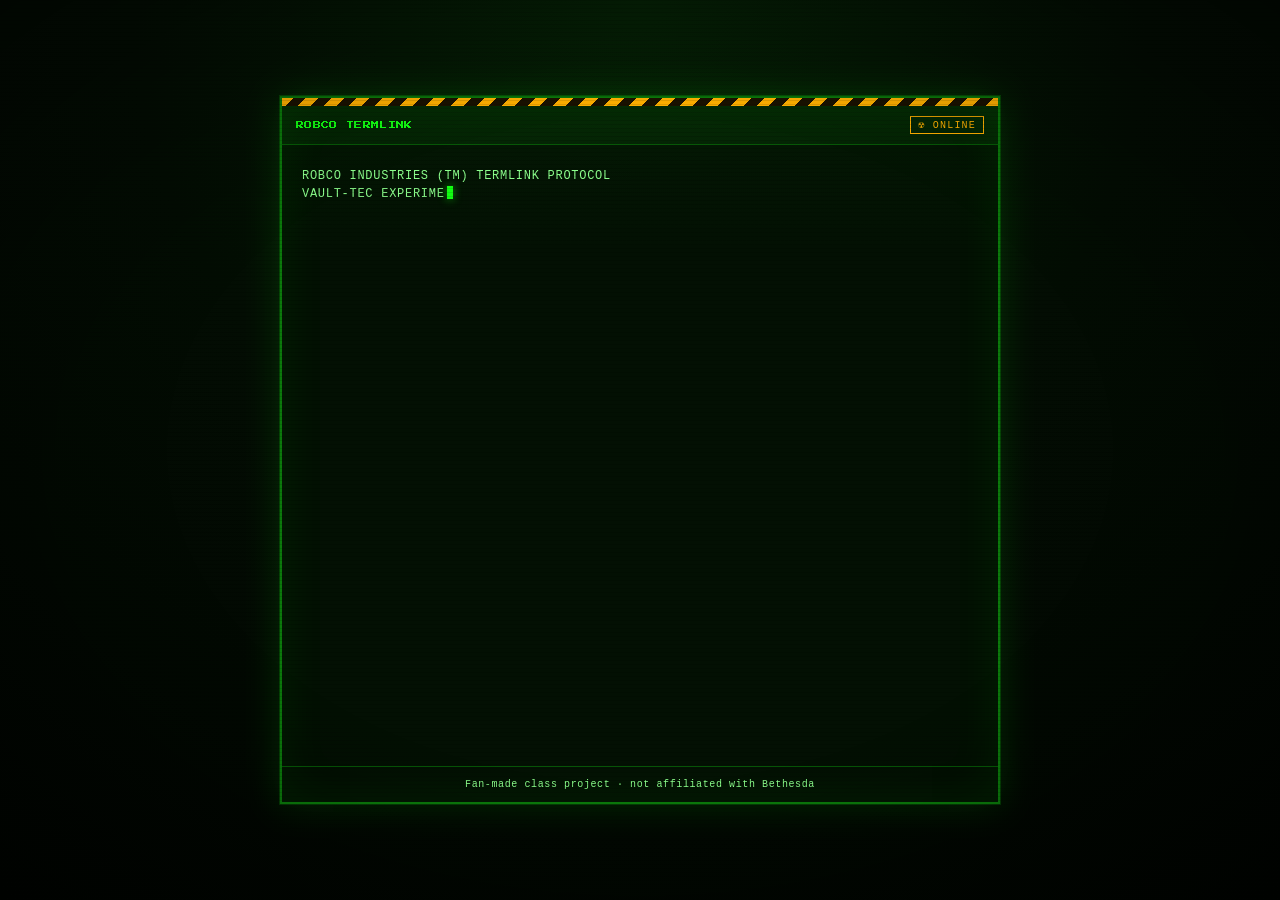
==== commit 5c81983e: "Phase 4: Wasteland Odds - three Fallout paradox deals - Map of three short Fallout: New Vegas deals:" ====
--- a/docs/index.html
+++ b/docs/index.html
@@ -2,83 +2,132 @@
 <html lang="en">
 <head>
   <meta charset="utf-8">
-  <meta name="viewport" content="width=device-width, initial-scale=1">
+  <meta name="viewport" content="width=device-width, initial-scale=1, viewport-fit=cover">
   <meta name="color-scheme" content="dark">
-  <title>The Caravan Lockboxes — Paradoxes of Choices under Uncertainty</title>
-  <meta name="description" content="A green CRT decision game about choice under uncertainty: two contracts, two seeded draws, and the expected-utility algebra behind your choices.">
+  <meta name="theme-color" content="#020802">
+  <title>Wasteland Odds — Paradoxes of Choices under Uncertainty</title>
+  <meta name="description" content="Three Fallout: New Vegas deals that break the textbook theory of choice: St. Petersburg, Allais and Ellsberg.">
   <link rel="stylesheet" href="css/theme.css">
 </head>
 <body class="terminal-page">
-  <a class="skip-link" href="#terminal-main">Skip to the terminal</a>
-
   <main id="terminal-main" class="terminal">
-    <section class="terminal__frame" aria-labelledby="terminal-title">
+    <section class="terminal__frame" id="terminal-frame" aria-labelledby="terminal-title">
       <header class="terminal__bar">
-        <span class="terminal__bar-label" id="terminal-kicker">Caravan termlink // online</span>
-        <span class="terminal__bar-status">LOCAL</span>
+        <span class="terminal__bar-label">RobCo termlink</span>
+        <span class="terminal__bar-status">☢ Online</span>
       </header>
 
       <div class="terminal__screen">
-        <p class="terminal__boot">&gt; BOOT SEQUENCE ... OK</p>
+        <div class="terminal__boot" id="terminal-boot" aria-hidden="true">
+          <p>ROBCO INDUSTRIES (TM) TERMLINK PROTOCOL</p>
+          <p>VAULT-TEC EXPERIMENT LOG v2.077</p>
+          <p>LOADING PARADOXES ... OK</p>
+        </div>
 
-        <p class="eyebrow" id="terminal-subtitle">Paradoxes of Choices under Uncertainty</p>
-        <h1 class="terminal__title" id="terminal-title">The Caravan Lockboxes</h1>
-        <p class="terminal__lead" id="terminal-lead">
-          A caravan halt. Two sealed contracts. Choose first — the full pattern
-          is revealed only after both are locked.
+        <p class="terminal__motto boot-step" id="terminal-motto">War never changes. Neither do your biases.</p>
+        <h1 class="terminal__title boot-step" id="terminal-title">Wasteland Odds</h1>
+        <p class="eyebrow boot-step" id="terminal-subtitle">Paradoxes of Choices under Uncertainty</p>
+        <p class="terminal__lead boot-step" id="terminal-lead">
+          Three deals in the Mojave. Trust your gut — then see the theory your gut just broke.
         </p>
 
-        <figure class="terminal__art">
+        <figure class="terminal__art boot-step">
           <img id="terminal-art"
                src="assets/cards/hub_allais.png"
-               alt="A steel strongbox on a desert road, with a watchtower behind"
+               alt="A steel strongbox on a Mojave highway, with a watchtower behind"
                width="640" height="360">
-          <figcaption class="terminal__art-caption">CARAVAN HALT // DUSK // ROUTE UNVERIFIED</figcaption>
         </figure>
 
-        <div class="terminal__actions">
-          <a class="term-btn" id="terminal-cta" href="play.html">▶ Enter the game</a>
+        <div class="terminal__actions boot-step">
+          <a class="term-btn" id="terminal-cta" href="play.html">▶ Enter the Mojave</a>
         </div>
-
-        <p class="terminal__hint" id="terminal-hint">Two contracts · two seeded draws · offline</p>
-        <p class="terminal__status" id="terminal-status">ONE GAME · TWO CONTRACTS · NO SECOND CHANCES</p>
       </div>
 
       <footer class="terminal__foot">
-        <span>REPORT CARD AVAILABLE AFTER BOTH CONTRACTS</span>
-        <span>NOTHING IS UPLOADED</span>
+        <span id="terminal-disclaimer">Fan-made class project · not affiliated with Bethesda</span>
       </footer>
     </section>
   </main>
 
   <script src="config.js"></script>
+  <script src="js/fx.js"></script>
   <script>
     (function () {
       "use strict";
-      var c = window.CONFIG;
-      if (!c) return;
+      var c = window.CONFIG || {};
       var landing = c.landing || {};
-      var set = function (id, value) {
-        var el = document.getElementById(id);
-        if (el && value) el.textContent = value;
-      };
-      set("terminal-kicker", landing.kicker);
+      function $(id) { return document.getElementById(id); }
+      function set(id, value) {
+        var node = $(id);
+        if (node && value) node.textContent = value;
+      }
+      set("terminal-motto", landing.motto);
       set("terminal-title", landing.title);
-      set("terminal-subtitle", landing.subtitle || c.title);
+      set("terminal-subtitle", landing.subtitle);
       set("terminal-lead", landing.lead);
-      set("terminal-cta", landing.cta);
-      set("terminal-hint", landing.hint);
-      set("terminal-status", landing.status);
-      if (landing.title) document.title = landing.title + " — " + (c.title || "Paradoxes of Choices under Uncertainty");
+      set("terminal-cta", landing.cta ? "▶ " + landing.cta : "");
+      set("terminal-disclaimer", landing.disclaimer);
+      if (landing.title) document.title = landing.title + " — " + (landing.subtitle || c.subtitle || "");
 
-      var art = document.getElementById("terminal-art");
+      var art = $("terminal-art");
       var entry = c.assets && c.assets.hub_allais;
       if (art && entry) {
-        if (entry.file) art.src = entry.file;
-        if (entry.alt) art.alt = entry.alt;
-        if (entry.w) art.width = entry.w;
-        if (entry.h) art.height = entry.h;
+        art.src = entry.file;
+        art.alt = entry.alt || "";
       }
+
+      var FX = window.FX;
+      if (!FX) return;
+      FX.ash();
+
+      var frame = $("terminal-frame");
+      var bootHost = $("terminal-boot");
+      var steps = Array.prototype.slice.call(document.querySelectorAll(".boot-step"));
+      var timers = [];
+      var finished = false;
+
+      function finish() {
+        if (finished) return;
+        finished = true;
+        timers.forEach(function (t) {
+          if (t && t.cancel) t.cancel(); else clearTimeout(t);
+        });
+        if (typing) typing.finish();
+        frame.classList.remove("is-booting");
+        steps.forEach(function (node) { node.classList.add("is-on"); });
+        FX.glitch($("terminal-title"));
+      }
+
+      if (FX.instant()) {
+        FX.glitch($("terminal-title"));
+        return;
+      }
+
+      /* CRT power-on, typed boot lines, then each block flickers in. */
+      frame.classList.add("is-booting", "crt-on");
+      var lines = (landing.boot || []).slice();
+      while (bootHost.firstChild) bootHost.removeChild(bootHost.firstChild);
+      var typing = FX.typeLines(bootHost, lines, {
+        timers: timers,
+        speed: 12,
+        delay: 380,
+        onDone: function () {
+          steps.forEach(function (node, i) {
+            FX.later(timers, function () {
+              node.classList.add("is-on");
+              if (node.id === "terminal-title") FX.glitch(node);
+              if (i === steps.length - 1) finish();
+            }, 160 + i * 190);
+          });
+        }
+      });
+      /* Impatient wastelanders can tap to skip the boot. */
+      frame.addEventListener("click", function (event) {
+        if (finished) return;
+        /* A tap during the boot only skips it, even on the button's spot. */
+        event.preventDefault();
+        finish();
+      });
     })();
   </script>
 </body>
--- a/docs/css/theme.css
+++ b/docs/css/theme.css
@@ -1,5 +1,5 @@
 /* ==========================================================================
-   theme.css — Pip-Boy green CRT palette, terminal type and the entry screen.
+   theme.css — Pip-Boy green CRT palette, wasteland effects, title screen.
    Loaded by index.html and play.html. No external fonts or requests:
    Press Start 2P is vendored under docs/vendor/fonts/.
    ========================================================================== */
@@ -27,6 +27,14 @@
   --pip-warn: #FF3B2F;
   --pip-focus: #8CFF8C;
 
+  /* Radiation accents: hazard amber and the Nuka/Sunset cap colours. */
+  --rad-amber: #FFB000;
+  --rad-amber-soft: #FFD27A;
+  --rad-amber-dark: #1A1200;
+  --cap-nuka: #FF4A3D;
+  --cap-sunset: #FFC23D;
+  --cap-star: #4DA3FF;
+
   --font-body: ui-monospace, SFMono-Regular, "SF Mono", Menlo, Consolas,
     "Liberation Mono", "Courier New", monospace;
   --font-pixel: "Press Start 2P", "Courier New", monospace;
@@ -63,7 +71,7 @@
   text-rendering: optimizeLegibility;
 }
 
-/* Static CRT scanlines and vignette. They never take pointer events and the
+/* Static CRT vignette and scanlines. They never take pointer events and the
    scanline band is thin enough that body copy stays readable. */
 body::before {
   content: "";
@@ -71,11 +79,7 @@
   inset: 0;
   z-index: 9998;
   pointer-events: none;
-  background: radial-gradient(
-    ellipse at center,
-    transparent 52%,
-    rgba(0, 0, 0, 0.38) 100%
-  );
+  background: radial-gradient(ellipse at center, transparent 52%, rgba(0, 0, 0, 0.38) 100%);
 }
 
 body::after {
@@ -139,8 +143,8 @@
   line-height: 1.8;
   letter-spacing: 0.05em;
   text-transform: uppercase;
-  color: var(--pip-green);
-  text-shadow: 0 0 6px rgba(18, 255, 18, 0.35);
+  color: var(--rad-amber);
+  text-shadow: 0 0 6px rgba(255, 176, 0, 0.35);
 }
 
 kbd {
@@ -149,7 +153,6 @@
   padding: 1px 5px;
   border: 1px solid var(--pip-green-line);
   border-bottom-width: 2px;
-  border-radius: 0;
   background: rgba(18, 255, 18, 0.08);
   color: var(--pip-green-ink);
   font-family: var(--font-body);
@@ -189,7 +192,193 @@
 }
 
 /* --------------------------------------------------------------------------
-   Entry screen — one terminal, one enter action
+   Wasteland effects (driven by js/fx.js)
+   -------------------------------------------------------------------------- */
+
+/* Yellow-black hazard tape. */
+.hazard,
+.terminal__frame::before,
+.games-bar::after {
+  background: repeating-linear-gradient(
+    -45deg,
+    var(--rad-amber) 0 9px,
+    var(--rad-amber-dark) 9px 18px
+  );
+}
+
+/* Typewriter caret. */
+.tw-caret {
+  display: inline-block;
+  width: 0.55em;
+  height: 1.05em;
+  margin-left: 2px;
+  vertical-align: -0.16em;
+  background: var(--pip-green);
+  box-shadow: 0 0 8px rgba(18, 255, 18, 0.6);
+  animation: caret-blink 900ms steps(1, end) infinite;
+}
+
+@keyframes caret-blink {
+  50% {
+    opacity: 0;
+  }
+}
+
+/* A panel that switches on like a tired CRT. */
+.flicker-in {
+  animation: flicker-in 380ms steps(1, end) both;
+}
+
+@keyframes flicker-in {
+  0% { opacity: 0; }
+  18% { opacity: 0.85; }
+  28% { opacity: 0.15; }
+  42% { opacity: 1; }
+  58% { opacity: 0.5; }
+  70% { opacity: 1; }
+}
+
+/* CRT power-on: a bright line that opens into the screen. */
+.crt-on {
+  animation: crt-on 620ms cubic-bezier(0.2, 0.8, 0.2, 1) both;
+  transform-origin: 50% 50%;
+}
+
+@keyframes crt-on {
+  0% { transform: scale(0.6, 0.004); filter: brightness(5); opacity: 0.7; }
+  40% { transform: scale(1, 0.004); filter: brightness(4); opacity: 1; }
+  100% { transform: none; filter: none; opacity: 1; }
+}
+
+/* Glitch-in for headings: two ghost copies slice across, then vanish. */
+.glitch {
+  position: relative;
+}
+
+.glitch--in {
+  animation: glitch-jolt 900ms steps(2, end) 1 both;
+}
+
+.glitch--in::before,
+.glitch--in::after {
+  content: attr(data-text);
+  content: attr(data-text) / "";
+  position: absolute;
+  inset: 0;
+  pointer-events: none;
+  opacity: 0;
+}
+
+.glitch--in::before {
+  color: var(--rad-amber);
+  text-shadow: none;
+  animation: glitch-a 900ms steps(3, end) 1;
+}
+
+.glitch--in::after {
+  color: #E8FFE8;
+  text-shadow: none;
+  animation: glitch-b 900ms steps(3, end) 1;
+}
+
+@keyframes glitch-jolt {
+  0% { transform: translateX(-2px); opacity: 0.4; }
+  20% { transform: translateX(3px) skewX(-6deg); opacity: 1; }
+  40% { transform: translateX(-1px); }
+  60% { transform: translateX(2px) skewX(4deg); }
+  100% { transform: none; }
+}
+
+@keyframes glitch-a {
+  0% { opacity: 1; clip-path: inset(8% 0 62% 0); transform: translate(-5px, 0); }
+  35% { opacity: 1; clip-path: inset(55% 0 12% 0); transform: translate(4px, 0); }
+  70% { opacity: 1; clip-path: inset(30% 0 40% 0); transform: translate(-3px, 0); }
+  100% { opacity: 0; }
+}
+
+@keyframes glitch-b {
+  0% { opacity: 1; clip-path: inset(60% 0 8% 0); transform: translate(5px, 0); }
+  35% { opacity: 1; clip-path: inset(12% 0 58% 0); transform: translate(-4px, 0); }
+  70% { opacity: 1; clip-path: inset(44% 0 30% 0); transform: translate(3px, 0); }
+  100% { opacity: 0; }
+}
+
+/* Rubber stamps for the verdict. */
+.stamp {
+  display: inline-block;
+  margin: 4px 0 16px;
+  padding: 9px 12px 8px;
+  border: 3px double currentColor;
+  font-family: var(--font-pixel);
+  font-size: 11px;
+  line-height: 1.5;
+  letter-spacing: 0.06em;
+  text-transform: uppercase;
+  transform: rotate(-4deg);
+}
+
+.stamp--red {
+  color: var(--pip-warn);
+  background: rgba(255, 59, 47, 0.1);
+  text-shadow: 0 0 8px rgba(255, 59, 47, 0.5);
+}
+
+.stamp--green {
+  color: var(--pip-green);
+  background: rgba(18, 255, 18, 0.08);
+  text-shadow: 0 0 8px rgba(18, 255, 18, 0.5);
+}
+
+.stamp--amber {
+  color: var(--rad-amber);
+  background: rgba(255, 176, 0, 0.1);
+  text-shadow: 0 0 8px rgba(255, 176, 0, 0.5);
+}
+
+.stamp--slam {
+  animation: stamp-slam 520ms cubic-bezier(0.2, 1.6, 0.4, 1) 300ms both;
+}
+
+@keyframes stamp-slam {
+  0% { opacity: 0; transform: rotate(-14deg) scale(2.6); }
+  60% { opacity: 1; transform: rotate(-3deg) scale(0.92); }
+  100% { opacity: 1; transform: rotate(-4deg) scale(1); }
+}
+
+/* Falling radioactive ash: inert, behind the scanlines. */
+.ash {
+  position: fixed;
+  inset: 0;
+  z-index: 9997;
+  overflow: hidden;
+  pointer-events: none;
+}
+
+.ash__speck {
+  position: absolute;
+  top: -12px;
+  width: 2px;
+  height: 2px;
+  background: rgba(200, 255, 200, 0.9);
+  box-shadow: 0 0 4px rgba(18, 255, 18, 0.6);
+  animation: ash-fall 12s linear infinite;
+}
+
+.ash__speck--big {
+  width: 3px;
+  height: 3px;
+  background: rgba(255, 210, 122, 0.85);
+  box-shadow: 0 0 5px rgba(255, 176, 0, 0.6);
+}
+
+@keyframes ash-fall {
+  0% { transform: translate3d(0, -5vh, 0); }
+  50% { transform: translate3d(22px, 52vh, 0); }
+  100% { transform: translate3d(-8px, 108vh, 0); }
+}
+
+/* --------------------------------------------------------------------------
+   Title screen
    -------------------------------------------------------------------------- */
 
 .terminal-page {
@@ -197,14 +386,16 @@
   align-items: center;
   justify-content: center;
   padding: 28px 14px;
+  padding-bottom: calc(28px + env(safe-area-inset-bottom));
   overflow-x: hidden;
 }
 
 .terminal {
-  width: min(880px, 100%);
+  width: min(720px, 100%);
 }
 
 .terminal__frame {
+  position: relative;
   background:
     linear-gradient(180deg, rgba(18, 255, 18, 0.04), transparent 22%),
     var(--pip-green-panel);
@@ -213,6 +404,12 @@
     inset 0 0 48px rgba(18, 255, 18, 0.08),
     0 0 0 1px rgba(18, 255, 18, 0.18),
     0 0 34px rgba(18, 255, 18, 0.15);
+}
+
+.terminal__frame::before {
+  content: "";
+  display: block;
+  height: 8px;
 }
 
 .terminal__bar {
@@ -237,27 +434,42 @@
 
 .terminal__bar-status {
   padding: 2px 7px;
-  border: 1px solid var(--pip-green-dim);
-  color: var(--pip-green-soft);
+  border: 1px solid var(--rad-amber);
+  color: var(--rad-amber);
   font-size: 10px;
   letter-spacing: 0.12em;
+  text-transform: uppercase;
 }
 
 .terminal__screen {
-  padding: 26px 22px 24px;
+  padding: 22px 20px 24px;
 }
 
 .terminal__boot {
-  margin: 0 0 18px;
+  min-height: 3.6em;
+  margin: 0 0 16px;
   color: var(--pip-green-soft);
   font-size: 12px;
+  line-height: 1.5;
   letter-spacing: 0.06em;
 }
 
+.terminal__boot p {
+  margin: 0;
+}
+
+.terminal__motto {
+  margin: 0 0 14px;
+  color: var(--rad-amber);
+  font-size: 14px;
+  font-style: italic;
+  line-height: 1.5;
+}
+
 .terminal__title {
-  margin: 0 0 16px;
-  font-size: clamp(19px, 4.2vw, 34px);
-  line-height: 1.6;
+  margin: 0 0 10px;
+  font-size: clamp(24px, 7vw, 40px);
+  line-height: 1.4;
   color: var(--pip-green);
   text-shadow:
     0 0 8px rgba(18, 255, 18, 0.55),
@@ -265,17 +477,17 @@
 }
 
 .terminal__lead {
-  max-width: 62ch;
-  margin: 0 0 22px;
+  max-width: 52ch;
+  margin: 0 0 18px;
   color: var(--pip-green-ink);
-  font-size: clamp(15px, 1.8vw, 17px);
-  line-height: 1.62;
+  font-size: 16px;
+  line-height: 1.6;
 }
 
 .terminal__art {
   max-width: 420px;
-  margin: 0 auto 22px;
-  padding: 8px;
+  margin: 0 auto 20px;
+  padding: 6px;
   background: rgba(2, 8, 2, 0.8);
   border: 1px solid var(--pip-green-line);
   box-shadow: inset 0 0 22px rgba(18, 255, 18, 0.08);
@@ -287,21 +499,28 @@
   height: auto;
   border: 1px solid var(--pip-green-dim);
   filter: saturate(0.82) contrast(1.04);
-}
-
-.terminal__art-caption {
-  margin: 8px 0 0;
-  color: var(--pip-green-soft);
-  font-size: 10px;
-  letter-spacing: 0.1em;
-  text-align: center;
+  image-rendering: pixelated;
 }
 
 .terminal__actions {
   display: flex;
   flex-wrap: wrap;
   gap: 12px;
-  margin: 0 0 16px;
+  margin: 0;
+}
+
+/* Boot sequence: blocks stay hidden until fx.js switches them on. */
+.is-booting .boot-step {
+  opacity: 0;
+}
+
+.is-booting .boot-step:not(.is-on) {
+  visibility: hidden;
+}
+
+.is-booting .boot-step.is-on {
+  opacity: 1;
+  animation: flicker-in 380ms steps(1, end) both;
 }
 
 .term-btn {
@@ -315,7 +534,7 @@
   background: var(--pip-green);
   color: #021002;
   font-family: var(--font-pixel);
-  font-size: clamp(11px, 1.4vw, 14px);
+  font-size: clamp(11px, 3vw, 14px);
   line-height: 1.5;
   text-transform: uppercase;
   letter-spacing: 0.03em;
@@ -326,6 +545,7 @@
     0 5px 0 #063006;
   transition: background 120ms ease, transform 120ms ease, box-shadow 120ms ease;
   -webkit-tap-highlight-color: transparent;
+  animation: btn-pulse 2.4s ease-in-out infinite;
 }
 
 .term-btn:hover,
@@ -334,10 +554,6 @@
   border-color: var(--pip-green-soft);
   color: #021002;
   transform: translateY(-1px);
-  box-shadow:
-    0 0 0 1px #021002 inset,
-    0 0 30px rgba(18, 255, 18, 0.44),
-    0 6px 0 #063006;
 }
 
 .term-btn:active {
@@ -345,59 +561,41 @@
   box-shadow: 0 0 0 1px #021002 inset, 0 2px 0 #063006;
 }
 
-.terminal__hint {
-  margin: 0 0 12px;
-  color: var(--pip-green-soft);
-  font-size: 13px;
-  line-height: 1.5;
-}
-
-.terminal__status {
-  margin: 0;
-  padding-top: 12px;
-  border-top: 1px dashed var(--pip-green-dim);
-  color: var(--pip-green-soft);
-  font-size: 10px;
-  line-height: 1.6;
-  letter-spacing: 0.08em;
+@keyframes btn-pulse {
+  50% {
+    box-shadow:
+      0 0 0 1px #021002 inset,
+      0 0 34px rgba(18, 255, 18, 0.55),
+      0 5px 0 #063006;
+  }
 }
 
 .terminal__foot {
-  display: flex;
-  flex-wrap: wrap;
-  justify-content: space-between;
-  gap: 8px;
   padding: 10px 14px;
   border-top: 1px solid var(--pip-green-line);
   color: var(--pip-green-soft);
   font-size: 10px;
   line-height: 1.5;
   letter-spacing: 0.06em;
+  text-align: center;
 }
 
 /* --------------------------------------------------------------------------
-   Accessibility and print
+   Small screens, reduced motion, print
    -------------------------------------------------------------------------- */
 
 @media (max-width: 560px) {
   .terminal-page {
-    padding: 12px 8px 22px;
+    align-items: flex-start;
+    padding: 12px 10px 22px;
   }
 
   .terminal__screen {
-    padding: 20px 14px 20px;
-  }
-
-  .terminal__title {
-    font-size: clamp(17px, 5.6vw, 24px);
+    padding: 18px 14px 20px;
   }
 
   .term-btn {
     width: 100%;
-  }
-
-  .terminal__foot {
-    flex-direction: column;
   }
 }
 
@@ -411,6 +609,13 @@
     scroll-behavior: auto !important;
   }
 
+  .ash,
+  .tw-caret,
+  .glitch--in::before,
+  .glitch--in::after {
+    display: none !important;
+  }
+
   .term-btn:hover,
   .term-btn:focus {
     transform: none;
@@ -419,7 +624,8 @@
 
 @media print {
   body::before,
-  body::after {
+  body::after,
+  .ash {
     display: none !important;
   }
 
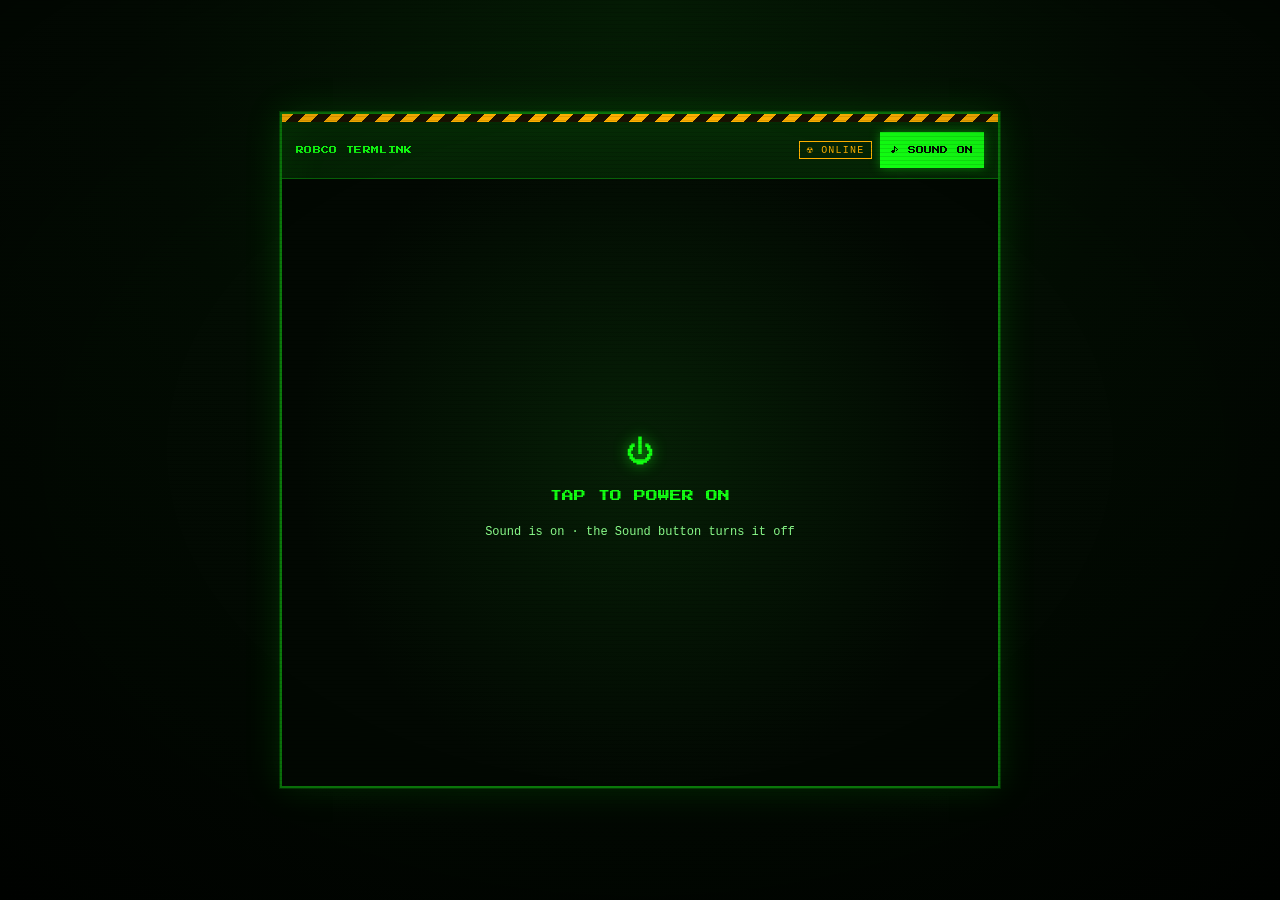
==== commit f3f96145: "Phase 5: caps wallet, loss aversion deal, clearer Ellsberg, sound - Caps wallet in the top bar: star" ====
--- a/docs/index.html
+++ b/docs/index.html
@@ -6,7 +6,7 @@
   <meta name="color-scheme" content="dark">
   <meta name="theme-color" content="#020802">
   <title>Wasteland Odds — Paradoxes of Choices under Uncertainty</title>
-  <meta name="description" content="Three Fallout: New Vegas deals that break the textbook theory of choice: St. Petersburg, Allais and Ellsberg.">
+  <meta name="description" content="Four Fallout: New Vegas deals that break the textbook theory of choice: St. Petersburg, Allais, Ellsberg and loss aversion.">
   <link rel="stylesheet" href="css/theme.css">
 </head>
 <body class="terminal-page">
@@ -14,7 +14,10 @@
     <section class="terminal__frame" id="terminal-frame" aria-labelledby="terminal-title">
       <header class="terminal__bar">
         <span class="terminal__bar-label">RobCo termlink</span>
-        <span class="terminal__bar-status">☢ Online</span>
+        <span class="terminal__bar-right">
+          <span class="terminal__bar-status">☢ Online</span>
+          <button class="sound-toggle is-on" id="sound-toggle" type="button" title="8-bit sound">♪ Sound on</button>
+        </span>
       </header>
 
       <div class="terminal__screen">
@@ -28,14 +31,18 @@
         <h1 class="terminal__title boot-step" id="terminal-title">Wasteland Odds</h1>
         <p class="eyebrow boot-step" id="terminal-subtitle">Paradoxes of Choices under Uncertainty</p>
         <p class="terminal__lead boot-step" id="terminal-lead">
-          Three deals in the Mojave. Trust your gut — then see the theory your gut just broke.
+          Four deals. Trust your gut, then see what it broke.
         </p>
 
         <figure class="terminal__art boot-step">
           <img id="terminal-art"
-               src="assets/cards/hub_allais.png"
-               alt="A steel strongbox on a Mojave highway, with a watchtower behind"
+               src="assets/cards/title_card.png"
+               alt="New Vegas at dusk with a distant mushroom cloud; a power armor helmet, a Pip-Boy and a Nuka-Cola bottle in the sand"
                width="640" height="360">
+          <!-- Light that lives in the picture: cloud glow, beacon, Pip-Boy screen. -->
+          <span class="art-fx art-fx--cloud" aria-hidden="true"></span>
+          <span class="art-fx art-fx--beacon" aria-hidden="true"></span>
+          <span class="art-fx art-fx--screen" aria-hidden="true"></span>
         </figure>
 
         <div class="terminal__actions boot-step">
@@ -43,14 +50,12 @@
         </div>
       </div>
 
-      <footer class="terminal__foot">
-        <span id="terminal-disclaimer">Fan-made class project · not affiliated with Bethesda</span>
-      </footer>
     </section>
   </main>
 
   <script src="config.js"></script>
   <script src="js/fx.js"></script>
+  <script src="js/sfx.js"></script>
   <script>
     (function () {
       "use strict";
@@ -66,25 +71,36 @@
       set("terminal-subtitle", landing.subtitle);
       set("terminal-lead", landing.lead);
       set("terminal-cta", landing.cta ? "▶ " + landing.cta : "");
-      set("terminal-disclaimer", landing.disclaimer);
       if (landing.title) document.title = landing.title + " — " + (landing.subtitle || c.subtitle || "");
 
       var art = $("terminal-art");
-      var entry = c.assets && c.assets.hub_allais;
+      var entry = c.assets && c.assets.title_card;
       if (art && entry) {
         art.src = entry.file;
         art.alt = entry.alt || "";
       }
 
       var FX = window.FX;
+      var SFX = window.SFX;
+      if (SFX) SFX.mountToggle($("sound-toggle"));
       if (!FX) return;
       FX.ash();
+
+      function sfx(name) {
+        if (SFX) SFX.play(name);
+      }
 
       var frame = $("terminal-frame");
       var bootHost = $("terminal-boot");
       var steps = Array.prototype.slice.call(document.querySelectorAll(".boot-step"));
       var timers = [];
+      var started = false;
       var finished = false;
+      var typing = null;
+
+      $("terminal-cta").addEventListener("click", function () {
+        sfx("lock");
+      });
 
       function finish() {
         if (finished) return;
@@ -98,36 +114,54 @@
         FX.glitch($("terminal-title"));
       }
 
-      if (FX.instant()) {
-        FX.glitch($("terminal-title"));
-        return;
+      /* CRT power-on, typed boot lines, then each block flickers in. */
+      function startBoot() {
+        if (started) return;
+        started = true;
+        if (FX.instant()) {
+          frame.classList.remove("is-booting");
+          FX.glitch($("terminal-title"));
+          return;
+        }
+        frame.classList.add("is-booting", "crt-on");
+        var lines = (landing.boot || []).slice();
+        while (bootHost.firstChild) bootHost.removeChild(bootHost.firstChild);
+        typing = FX.typeLines(bootHost, lines, {
+          timers: timers,
+          speed: 12,
+          delay: 380,
+          onDone: function () {
+            steps.forEach(function (node, i) {
+              FX.later(timers, function () {
+                node.classList.add("is-on");
+                if (node.id === "terminal-title") {
+                  FX.glitch(node);
+                  sfx("glitch");
+                }
+                if (i === steps.length - 1) finish();
+              }, 160 + i * 190);
+            });
+          }
+        });
       }
 
-      /* CRT power-on, typed boot lines, then each block flickers in. */
-      frame.classList.add("is-booting", "crt-on");
-      var lines = (landing.boot || []).slice();
-      while (bootHost.firstChild) bootHost.removeChild(bootHost.firstChild);
-      var typing = FX.typeLines(bootHost, lines, {
-        timers: timers,
-        speed: 12,
-        delay: 380,
-        onDone: function () {
-          steps.forEach(function (node, i) {
-            FX.later(timers, function () {
-              node.classList.add("is-on");
-              if (node.id === "terminal-title") FX.glitch(node);
-              if (i === steps.length - 1) finish();
-            }, 160 + i * 190);
-          });
-        }
-      });
       /* Impatient wastelanders can tap to skip the boot. */
       frame.addEventListener("click", function (event) {
-        if (finished) return;
+        if (!started || finished) return;
         /* A tap during the boot only skips it, even on the button's spot. */
         event.preventDefault();
         finish();
       });
+
+      /* Sound needs one tap first (browser rule): with sound on and audio
+         still locked, the shared power-on screen waits for it, so the boot
+         types with sound like every other page. */
+      if (SFX && !FX.instant()) {
+        frame.classList.add("is-booting");
+        SFX.powerGate(frame.querySelector(".terminal__screen"), startBoot);
+      } else {
+        startBoot();
+      }
     })();
   </script>
 </body>
--- a/docs/css/theme.css
+++ b/docs/css/theme.css
@@ -147,18 +147,6 @@
   text-shadow: 0 0 6px rgba(255, 176, 0, 0.35);
 }
 
-kbd {
-  display: inline-block;
-  min-width: 24px;
-  padding: 1px 5px;
-  border: 1px solid var(--pip-green-line);
-  border-bottom-width: 2px;
-  background: rgba(18, 255, 18, 0.08);
-  color: var(--pip-green-ink);
-  font-family: var(--font-body);
-  font-size: 12px;
-  text-align: center;
-}
 
 .visually-hidden {
   position: absolute !important;
@@ -442,7 +430,95 @@
 }
 
 .terminal__screen {
+  position: relative;
   padding: 22px 20px 24px;
+}
+
+.terminal__bar-right {
+  display: inline-flex;
+  align-items: center;
+  gap: 8px;
+}
+
+/* "Tap to power on": browsers only allow sound after a tap, so with sound
+   on the dark CRT waits for one, then boots with its hum and ticks. */
+.power-gate {
+  position: absolute;
+  inset: 0;
+  z-index: 4;
+  display: flex;
+  flex-direction: column;
+  align-items: center;
+  justify-content: center;
+  gap: 14px;
+  width: 100%;
+  min-height: 260px;
+  padding: 20px;
+  border: 0;
+  background: radial-gradient(circle at 50% 45%, #062006 0%, #020802 70%);
+  color: var(--pip-green);
+  font-family: var(--font-pixel);
+  font-size: 12px;
+  line-height: 1.8;
+  text-transform: uppercase;
+  cursor: pointer;
+  -webkit-tap-highlight-color: transparent;
+}
+
+/* On the game page the screen sits in the page flow under the top bar. */
+.power-gate--page {
+  position: relative;
+  min-height: 70vh;
+  border: 1px solid var(--pip-green-line);
+}
+
+.power-gate__icon {
+  font-size: 28px;
+  text-shadow: 0 0 14px rgba(18, 255, 18, 0.7);
+  animation: gate-pulse 1.4s ease-in-out infinite;
+}
+
+.power-gate__hint {
+  color: var(--pip-green-soft);
+  font-family: var(--font-body);
+  font-size: 12px;
+  text-transform: none;
+}
+
+@keyframes gate-pulse {
+  0%, 100% { opacity: 0.45; }
+  50% { opacity: 1; }
+}
+
+/* The sound switch, the same on every page. It says its state in words:
+   "♪ Sound on" lit green, "♪ Sound off" dim. */
+.sound-toggle {
+  flex: none;
+  min-height: 36px;
+  padding: 0 10px;
+  border: 1px solid var(--pip-green-dim);
+  background: transparent;
+  color: var(--pip-green-soft);
+  font-family: var(--font-pixel);
+  font-size: 8px;
+  line-height: 1.4;
+  letter-spacing: 0.02em;
+  text-transform: uppercase;
+  white-space: nowrap;
+  cursor: pointer;
+  -webkit-tap-highlight-color: transparent;
+}
+
+.sound-toggle.is-on {
+  border-color: var(--pip-green);
+  background: var(--pip-green);
+  color: #021002;
+  box-shadow: 0 0 10px rgba(18, 255, 18, 0.4);
+}
+
+.sound-toggle:focus-visible {
+  outline: 2px solid var(--rad-amber);
+  outline-offset: 2px;
 }
 
 .terminal__boot {
@@ -493,6 +569,10 @@
   box-shadow: inset 0 0 22px rgba(18, 255, 18, 0.08);
 }
 
+.terminal__art {
+  position: relative;
+}
+
 .terminal__art img {
   display: block;
   width: 100%;
@@ -500,6 +580,60 @@
   border: 1px solid var(--pip-green-dim);
   filter: saturate(0.82) contrast(1.04);
   image-rendering: pixelated;
+}
+
+/* Glows over the title card. left/width are fractions of the art's width
+   (x / 320), top/height of its height (y / 180); 6px is the frame padding. */
+.art-fx {
+  position: absolute;
+  pointer-events: none;
+  border-radius: 50%;
+  mix-blend-mode: screen;
+}
+
+.art-fx--cloud {
+  left: calc(6px + (100% - 12px) * 0.613);
+  top: calc(6px + (100% - 12px) * 0.078);
+  width: calc((100% - 12px) * 0.225);
+  aspect-ratio: 1;
+  background: radial-gradient(circle, rgba(255, 190, 110, 0.55) 0%, rgba(255, 120, 60, 0.18) 45%, transparent 70%);
+  animation: cloud-pulse 3.2s ease-in-out infinite;
+}
+
+.art-fx--beacon {
+  left: calc(6px + (100% - 12px) * 0.359);
+  top: calc(6px + (100% - 12px) * 0.108);
+  width: calc((100% - 12px) * 0.031);
+  aspect-ratio: 1;
+  background: radial-gradient(circle, rgba(255, 90, 70, 0.95) 0%, rgba(255, 60, 50, 0.3) 50%, transparent 72%);
+  animation: beacon-blink 1.6s steps(1, end) infinite;
+}
+
+.art-fx--screen {
+  left: calc(6px + (100% - 12px) * 0.425);
+  top: calc(6px + (100% - 12px) * 0.822);
+  width: calc((100% - 12px) * 0.106);
+  height: calc((100% - 12px) * 0.111);
+  border-radius: 2px;
+  background: rgba(150, 255, 140, 0.22);
+  animation: screen-flicker 2.4s steps(4, end) infinite;
+}
+
+@keyframes cloud-pulse {
+  0%, 100% { opacity: 0.55; transform: scale(0.94); }
+  50% { opacity: 1; transform: scale(1.06); }
+}
+
+@keyframes beacon-blink {
+  0%, 60% { opacity: 1; }
+  61%, 100% { opacity: 0.15; }
+}
+
+@keyframes screen-flicker {
+  0%, 100% { opacity: 0.6; }
+  30% { opacity: 1; }
+  55% { opacity: 0.35; }
+  80% { opacity: 0.85; }
 }
 
 .terminal__actions {
@@ -570,16 +704,6 @@
   }
 }
 
-.terminal__foot {
-  padding: 10px 14px;
-  border-top: 1px solid var(--pip-green-line);
-  color: var(--pip-green-soft);
-  font-size: 10px;
-  line-height: 1.5;
-  letter-spacing: 0.06em;
-  text-align: center;
-}
-
 /* --------------------------------------------------------------------------
    Small screens, reduced motion, print
    -------------------------------------------------------------------------- */
